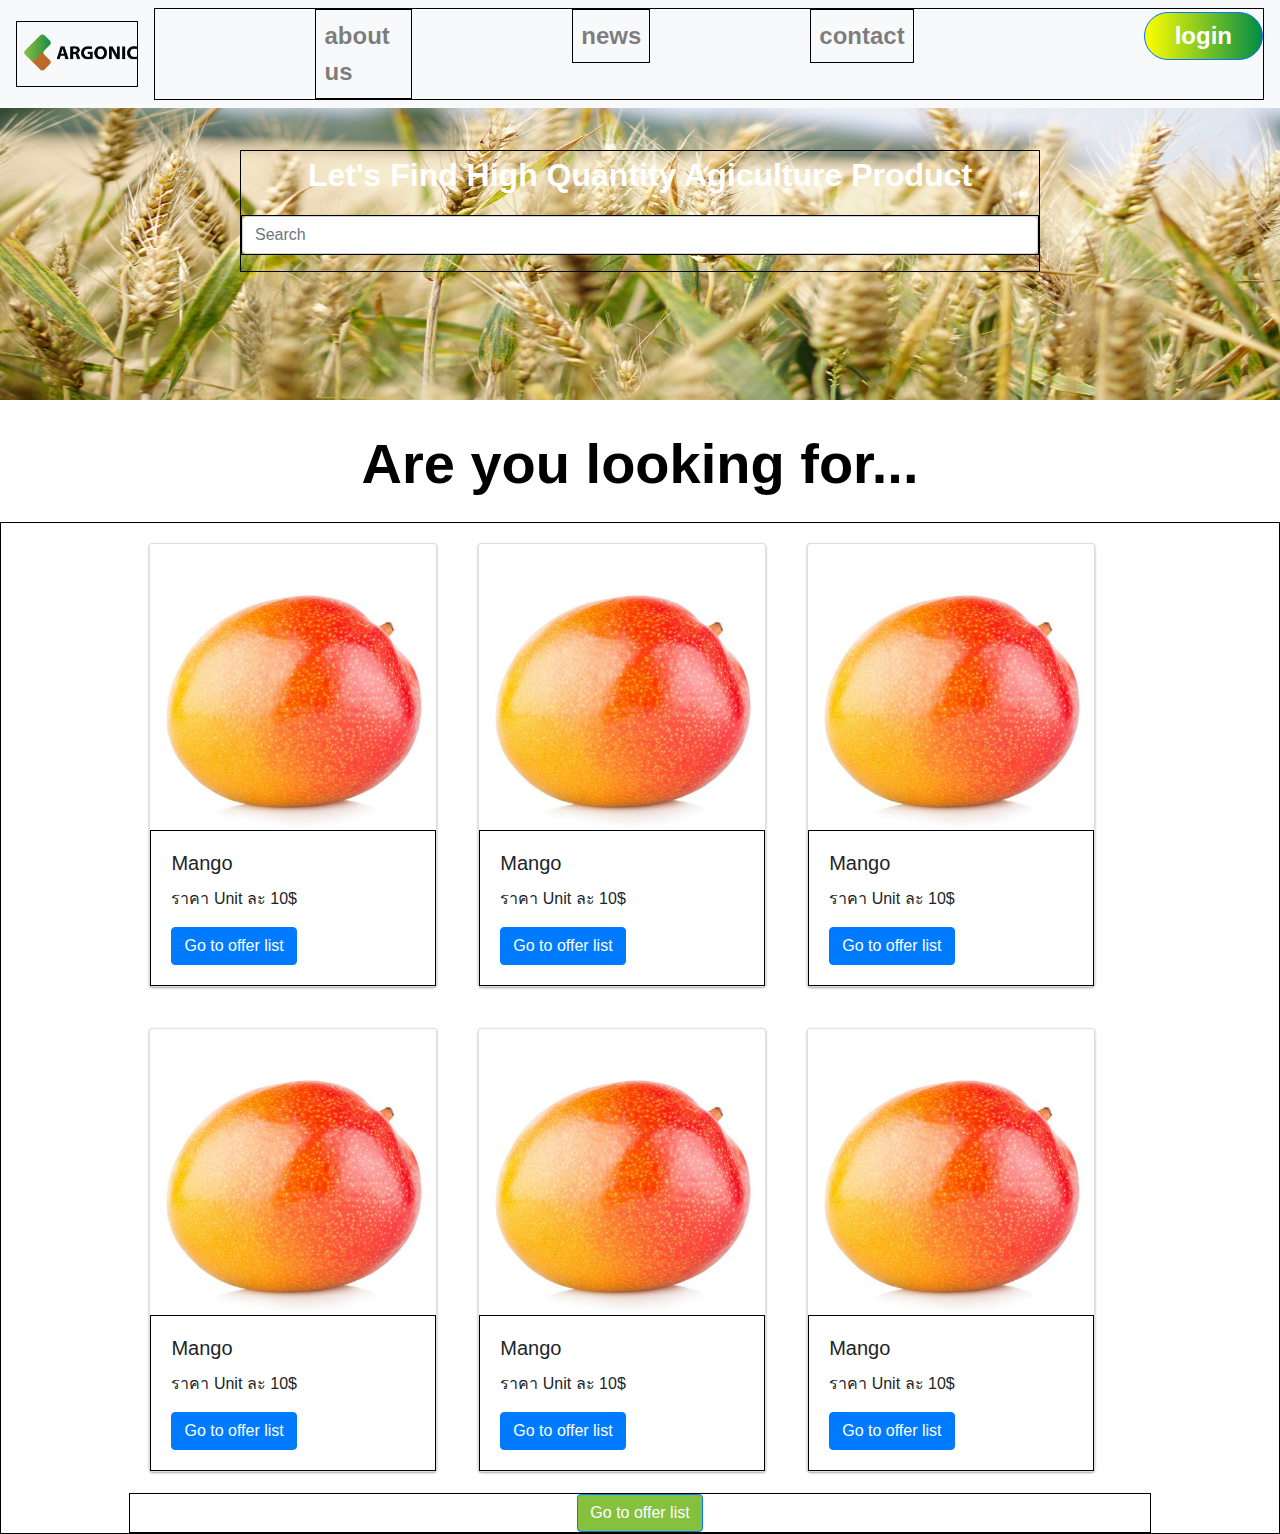
==== index.html @ e4ed4c34 "add home page" ====
<!DOCTYPE html>
<html lang="en">
<head>
    <meta charset="UTF-8">
    <meta name="viewport" content="width=device-width, initial-scale=1.0">
    <meta http-equiv="X-UA-Compatible" content="ie=edge">
    <link rel="stylesheet" href="css/main.css">
    <link rel="stylesheet" href="https://stackpath.bootstrapcdn.com/bootstrap/4.3.1/css/bootstrap.min.css" integrity="sha384-ggOyR0iXCbMQv3Xipma34MD+dH/1fQ784/j6cY/iJTQUOhcWr7x9JvoRxT2MZw1T" crossorigin="anonymous">
    
    
    <title>Thai ARGO</title>
</head>
<body style="background-image:url('image/test.jpg');background-size: 100% 400px;background-repeat: no-repeat">
    <nav class="navbar navbar-expand-lg navbar-light bg-light" id="NavPosition">
        <a class="navbar-brand" href="#" style="width:10%;"><img src="image/LogoArgo-01.png" alt="" style="width:120%;height:auto"></a>
        <div class="collapse navbar-collapse" id="navbarNav">
            <ul class="navbar-nav">
            <li class="nav-item">
                <a class="nav-link" href="#" >about us</a>
            </li>
            <li class="nav-item">
                <a class="nav-link" href="#" >news</a>
            </li>
            <li class="nav-item">
                <a class="nav-link" href="#" >contact</a>
            </li>
            <li class="nav-item">
                <!-- <a href="#" class="btn btn-primary" id="login-navbar">login</a>  -->
                <button id="login-navbar" type="button" class="btn btn-primary" data-toggle="modal" data-target="#exampleModalLong">login</button>
            </li>
            </ul>
        </div>
    </nav>

    <div class="modal fade" id="exampleModalLong" tabindex="-1" role="dialog" aria-labelledby="exampleModalLongTitle" aria-hidden="true">
        <div class="modal-dialog" role="document">
            <div class="modal-content">
            <div class="modal-header">
                <h5 class="modal-title" id="exampleModalLongTitle">Modal title</h5>
                <button type="button" class="close" data-dismiss="modal" aria-label="Close">
                <span aria-hidden="true">&times;</span>
                </button>
            </div>
            <div class="modal-body">
                ...
            </div>
            <div class="modal-footer">
                <button type="button" class="btn btn-secondary" data-dismiss="modal">Close</button>
                <button type="button" class="btn btn-primary">Save changes</button>
            </div>
            </div>
        </div>
    </div>

    <div id="SearchFilltext">
        <form>
            <p>Let's Find High Quantity Agiculture Product</p>
            <div class="form-group" >
                <input type="text" class="form-control" id="exampleInputPassword1" placeholder="Search">
            </div>
        </form>
    </div>

    <p id="SomeText">Are you looking for...</p>

    <div id="ShowGoods">
        <div class="card shadow-design" style="width: 18rem;">
            <img src="image/mango-test.jpg" class="card-img-top" alt="...">
            <div class="card-body">
                <h5 class="card-title">Mango</h5>
                <p class="card-text">ราคา Unit ละ 10$</p>
                <a href="#" class="btn btn-primary">Go to offer list</a>
            </div>
        </div>
        <div class="card shadow-design" style="width: 18rem;">
            <img src="image/mango-test.jpg" class="card-img-top" alt="...">
            <div class="card-body">
                <h5 class="card-title">Mango</h5>
                <p class="card-text">ราคา Unit ละ 10$</p>
                <a href="#" class="btn btn-primary">Go to offer list</a>
            </div>
        </div>
        <div class="card shadow-design" style="width: 18rem;">
            <img src="image/mango-test.jpg" class="card-img-top" alt="...">
            <div class="card-body">
                <h5 class="card-title">Mango</h5>
                <p class="card-text">ราคา Unit ละ 10$</p>
                <a href="#" class="btn btn-primary">Go to offer list</a>
            </div>
        </div>
        <div class="card shadow-design" style="width: 18rem;">
            <img src="image/mango-test.jpg" class="card-img-top" alt="...">
            <div class="card-body">
                <h5 class="card-title">Mango</h5>
                <p class="card-text">ราคา Unit ละ 10$</p>
                <a href="#" class="btn btn-primary">Go to offer list</a>
            </div>
        </div>
        <div class="card shadow-design" style="width: 18rem;">
            <img src="image/mango-test.jpg" class="card-img-top" alt="...">
            <div class="card-body">
                <h5 class="card-title">Mango</h5>
                <p class="card-text">ราคา Unit ละ 10$</p>
                <a href="#" class="btn btn-primary">Go to offer list</a>
            </div>
        </div>
        <div class="card shadow-design" style="width: 18rem;">
            <img src="image/mango-test.jpg" class="card-img-top" alt="...">
            <div class="card-body">
                <h5 class="card-title">Mango</h5>
                <p class="card-text">ราคา Unit ละ 10$</p>
                <a href="#" class="btn btn-primary">Go to offer list</a>
            </div>
        </div>   
        <div style="width: 100%;text-align: center;">
            <a href="#" class="btn btn-primary" id="ShowMore">Go to offer list</a>            
        </div> 
    </div>


    <script src="js/main.js"></script>
    <script src="https://code.jquery.com/jquery-3.3.1.slim.min.js" integrity="sha384-q8i/X+965DzO0rT7abK41JStQIAqVgRVzpbzo5smXKp4YfRvH+8abtTE1Pi6jizo" crossorigin="anonymous"></script>
    <script src="https://cdnjs.cloudflare.com/ajax/libs/popper.js/1.14.7/umd/popper.min.js" integrity="sha384-UO2eT0CpHqdSJQ6hJty5KVphtPhzWj9WO1clHTMGa3JDZwrnQq4sF86dIHNDz0W1" crossorigin="anonymous"></script>
    <script src="https://stackpath.bootstrapcdn.com/bootstrap/4.3.1/js/bootstrap.min.js" integrity="sha384-JjSmVgyd0p3pXB1rRibZUAYoIIy6OrQ6VrjIEaFf/nJGzIxFDsf4x0xIM+B07jRM" crossorigin="anonymous"></script>
</body>
</html>
---- css/main.css ----
div, img, a{
    border: 1px solid black;
}

body{
    margin: 0%;
    padding: 0%;
    background-image: url("image/test-background.jpg");
    background-size: 60%;
}
.shadow-design {
    box-shadow: 0 1px 3px rgba(0,0,0,0.12), 0 1px 2px rgba(0,0,0,0.24);
    transition: all 0.3s cubic-bezier(.25,.8,.25,1);
}
.shadow-design:hover {
    box-shadow: 0 14px 28px rgba(0,0,0,0.25), 0 10px 10px rgba(0,0,0,0.22);
}

/* navbar */
.nav-item{
    margin-left: 160px;
}
#NavPosition{
    position: fixed;
    top: 0%;
    z-index: 99;
}
.navbar-expand-lg{
    width: 100%;
    font-size: 1.5em;
    font-weight: bold;
}
.navbar-toggler{
    margin-right: 10% !important;
}
#login-navbar{
    margin-left:70px;
    margin-top: 3px;
    background-image: linear-gradient(90deg,yellow ,#008c45);
    text-align: center;
    font-weight: bold;
    border-radius: 25px;
    padding: 5px 30px;
    font-size: 1em;
}
/* navbar */

/* Fill Search */
#SearchFilltext{
    width:800px; 
    margin:150px auto;
    color: white;
    font-weight: bold;
    font-size: 2em;
    text-align: center;
}
/* Fill Search */

/*SomeText*/
#SomeText{
    color: black;
    font-weight: bold;
    font-size: 3.5em;
    text-align: center;

}
/*SomeText*/

/* Show Goods */
#ShowGoods{
    padding: 0 10%;
    display: flex;
    flex-wrap: wrap;
}
.card{
    margin: 2%;
}
/* Show Goods */

/* ShowMore */
#ShowMore{
    /* align-items: center; */
    text-align: center;
    background-color: #86c03f;
}
/* ShowMore */
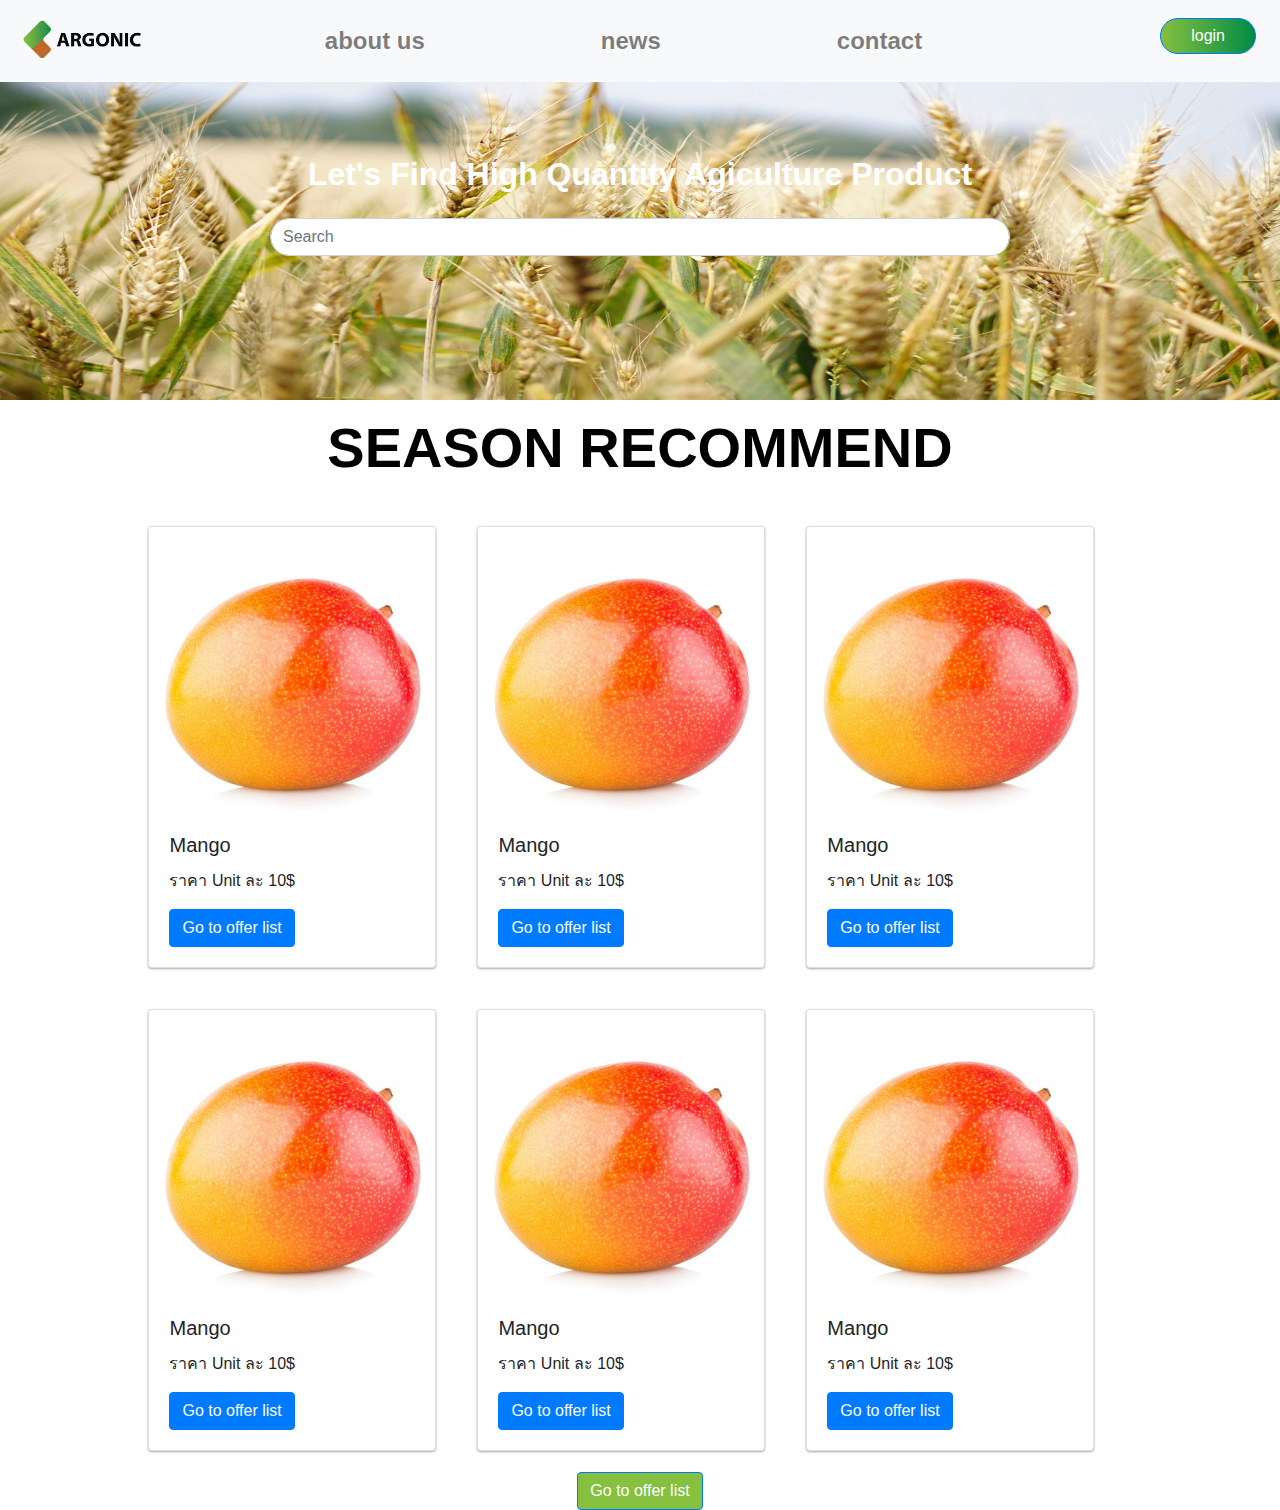
==== commit 42da9728: "add login popup" ====
--- a/index.html
+++ b/index.html
@@ -25,30 +25,36 @@
                 <a class="nav-link" href="#" >contact</a>
             </li>
             <li class="nav-item">
-                <!-- <a href="#" class="btn btn-primary" id="login-navbar">login</a>  -->
-                <button id="login-navbar" type="button" class="btn btn-primary" data-toggle="modal" data-target="#exampleModalLong">login</button>
+                <button id="login-navbar" type="button" class="btn btn-primary button-green" data-toggle="modal" data-target="#exampleModalLong">login</button>
             </li>
             </ul>
         </div>
     </nav>
 
     <div class="modal fade" id="exampleModalLong" tabindex="-1" role="dialog" aria-labelledby="exampleModalLongTitle" aria-hidden="true">
-        <div class="modal-dialog" role="document">
+        <div class="modal-dialog" role="document" >
             <div class="modal-content">
-            <div class="modal-header">
-                <h5 class="modal-title" id="exampleModalLongTitle">Modal title</h5>
-                <button type="button" class="close" data-dismiss="modal" aria-label="Close">
-                <span aria-hidden="true">&times;</span>
-                </button>
+                <div class="modal-body">
+                    <div style="width: 100%;text-align: center;">
+                        <img src="image/LogoArgo-01.png" alt="">
+                    </div>
+                    <form>
+                        <div class="form-group">
+                            <label for="exampleInputEmail1">Username</label>
+                            <input type="text" class="form-control" id="exampleInputEmail1" aria-describedby="emailHelp" placeholder="Enter Username">
+                        </div>
+                        <div class="form-group">
+                            <label for="exampleInputPassword1">Password</label>
+                            <input type="password" class="form-control" id="exampleInputPassword1" placeholder="Enter Password">
+                        </div>
+                        <div style="width: 100%;text-align: center;margin-top:50px">
+                            <button type="submit" class="btn btn-primary button-green" id="popup-register">Submit</button>
+                            <button type="submit" class="btn btn-primary button-green" id="popup-login">Submit</button>
+                        </div>
+                    </form>
+                </div>
             </div>
-            <div class="modal-body">
-                ...
-            </div>
-            <div class="modal-footer">
-                <button type="button" class="btn btn-secondary" data-dismiss="modal">Close</button>
-                <button type="button" class="btn btn-primary">Save changes</button>
-            </div>
-            </div>
+            <!-- <img src="image/objpopup-01.png" alt="" style="width:50%;height:auto;bottom:0px;right:1px;"> -->
         </div>
     </div>
 
@@ -61,7 +67,7 @@
         </form>
     </div>
 
-    <p id="SomeText">Are you looking for...</p>
+    <p id="SomeText">SEASON RECOMMEND</p>
 
     <div id="ShowGoods">
         <div class="card shadow-design" style="width: 18rem;">
--- a/css/main.css
+++ b/css/main.css
@@ -1,6 +1,6 @@
-div, img, a{
+/* div, img, a{
     border: 1px solid black;
-}
+} */
 
 body{
     margin: 0%;
@@ -14,6 +14,12 @@
 }
 .shadow-design:hover {
     box-shadow: 0 14px 28px rgba(0,0,0,0.25), 0 10px 10px rgba(0,0,0,0.22);
+}
+.button-green{
+    background-image: linear-gradient(90deg,#86c03f ,#008c45);
+    text-align: center;
+    font-weight: bold;
+    font-size: 1em;
 }
 
 /* navbar */
@@ -36,14 +42,34 @@
 #login-navbar{
     margin-left:70px;
     margin-top: 3px;
-    background-image: linear-gradient(90deg,yellow ,#008c45);
-    text-align: center;
-    font-weight: bold;
     border-radius: 25px;
     padding: 5px 30px;
-    font-size: 1em;
 }
 /* navbar */
+
+/* login */
+form{
+    padding: 0 30px;
+}
+.form-group{
+    margin-top: 20px;
+}
+.form-group>input{
+    border-radius: 25px;
+}
+.modal-body>div>img{
+    width: 50%;
+    height: auto;
+}
+#popup-login{
+    border-radius: 25px;
+    padding: 5px 30px;
+}
+#popup-register{
+    border-radius: 25px;
+    padding: 5px 30px;
+}
+/* login */
 
 /* Fill Search */
 #SearchFilltext{
@@ -79,7 +105,6 @@
 
 /* ShowMore */
 #ShowMore{
-    /* align-items: center; */
     text-align: center;
     background-color: #86c03f;
 }
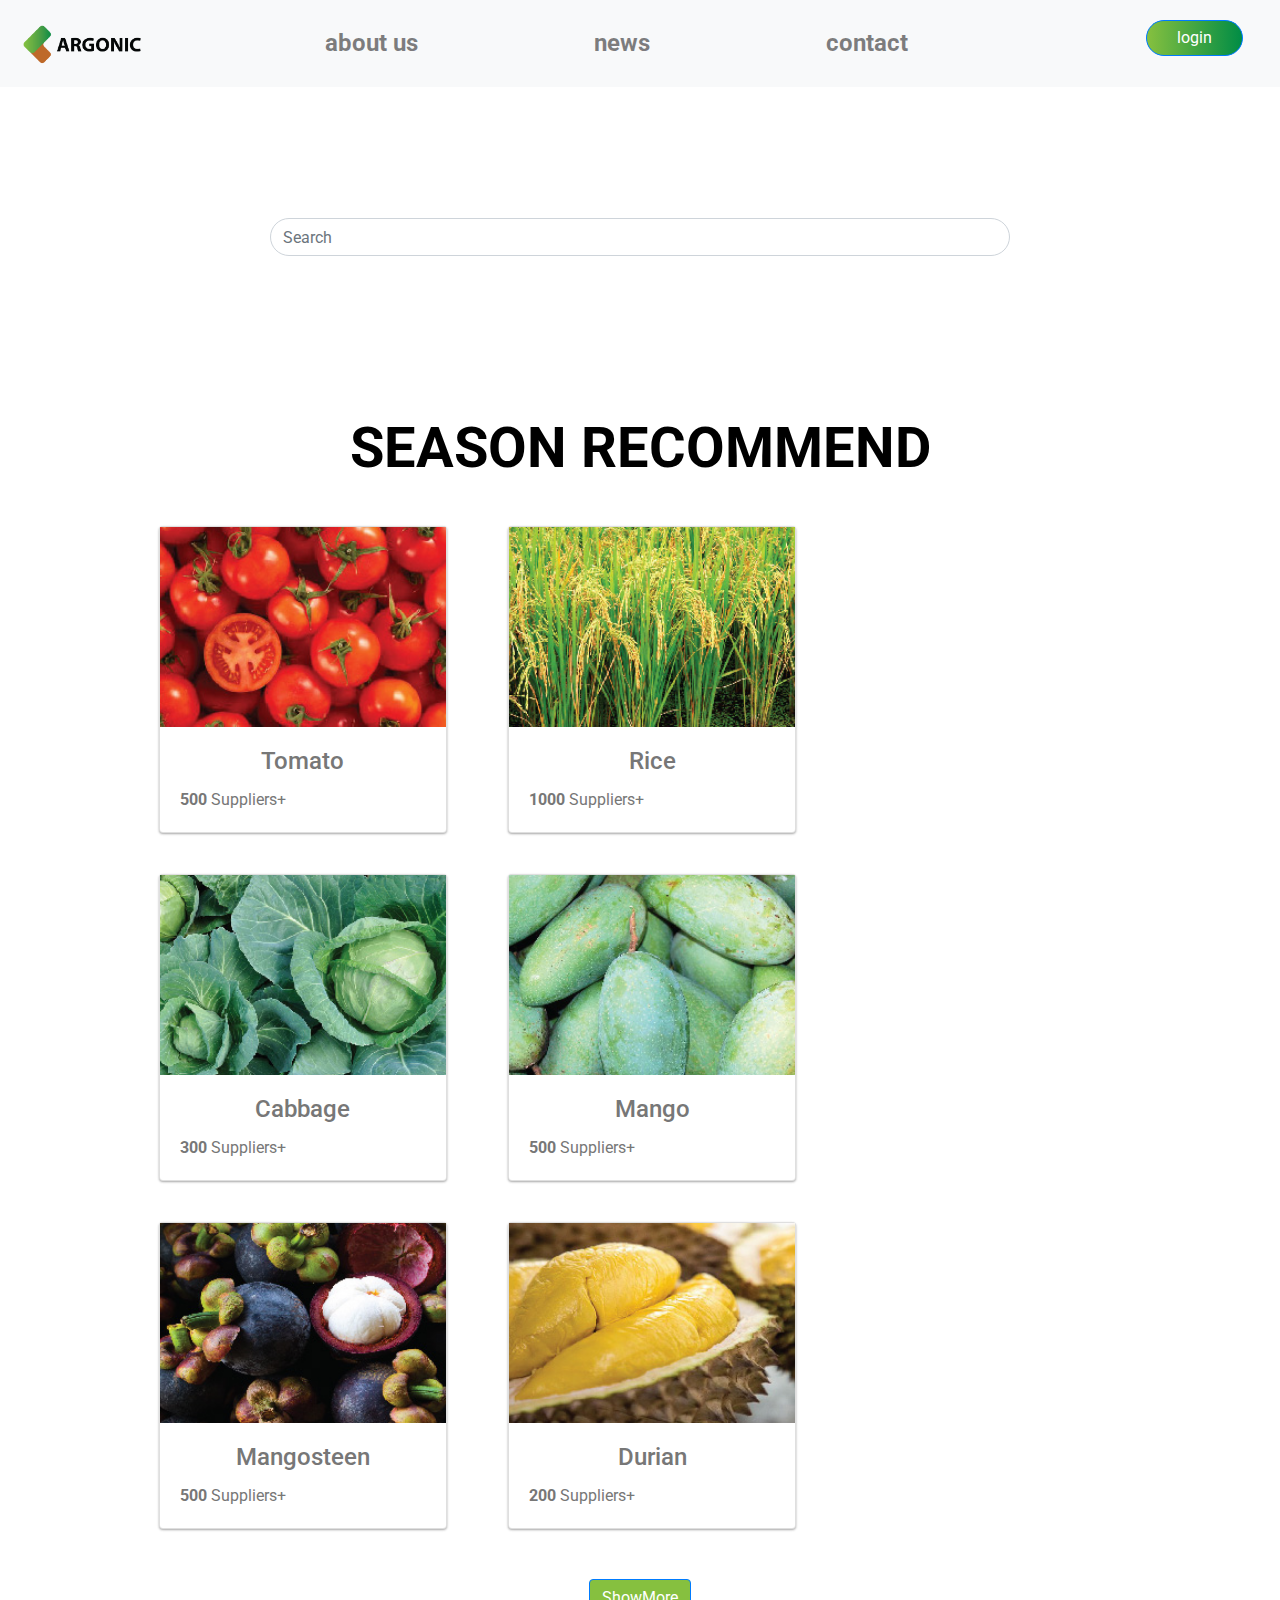
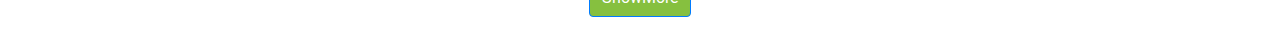
==== commit 98fe6046: "ZZZ" ====
--- a/index.html
+++ b/index.html
@@ -8,21 +8,21 @@
     <link rel="stylesheet" href="https://stackpath.bootstrapcdn.com/bootstrap/4.3.1/css/bootstrap.min.css" integrity="sha384-ggOyR0iXCbMQv3Xipma34MD+dH/1fQ784/j6cY/iJTQUOhcWr7x9JvoRxT2MZw1T" crossorigin="anonymous">
     
     
-    <title>Thai ARGO</title>
+    <title>ARGONIC</title>
 </head>
-<body style="background-image:url('image/test.jpg');background-size: 100% 400px;background-repeat: no-repeat">
+<body class="roboto" style="background-image:url('image/background-bright-cropland-974316.jpg');background-size: 100% 400px;background-repeat: no-repeat;">
     <nav class="navbar navbar-expand-lg navbar-light bg-light" id="NavPosition">
-        <a class="navbar-brand" href="#" style="width:10%;"><img src="image/LogoArgo-01.png" alt="" style="width:120%;height:auto"></a>
+        <a class="navbar-brand" href="#" style="width:10%;"><img src="image/LogoArgo-01.png" alt="" style="width:120%;height:auto;margin-top: 5px;"></a>
         <div class="collapse navbar-collapse" id="navbarNav">
             <ul class="navbar-nav">
             <li class="nav-item">
-                <a class="nav-link" href="#" >about us</a>
+                <a class="nav-link" href="https://www.facebook.com/Kustartup/" target="_blank">about us</a>
             </li>
             <li class="nav-item">
-                <a class="nav-link" href="#" >news</a>
+                <a class="nav-link" href="https://www.thairath.co.th/tags/%E0%B8%9F%E0%B8%B2%E0%B8%A3%E0%B9%8C%E0%B8%A1%E0%B9%80%E0%B8%81%E0%B8%A9%E0%B8%95%E0%B8%A3%E0%B8%AD%E0%B8%B4%E0%B8%99%E0%B8%97%E0%B8%A3%E0%B8%B5%E0%B8%A2%E0%B9%8C" target="_blank">news</a>
             </li>
             <li class="nav-item">
-                <a class="nav-link" href="#" >contact</a>
+                <a class="nav-link" href="https://www.facebook.com/tanakrid.chanburi" target="_blank">contact</a>
             </li>
             <li class="nav-item">
                 <button id="login-navbar" type="button" class="btn btn-primary button-green" data-toggle="modal" data-target="#exampleModalLong">login</button>
@@ -38,7 +38,7 @@
                     <div style="width: 100%;text-align: center;">
                         <img src="image/LogoArgo-01.png" alt="">
                     </div>
-                    <form>
+                    <form action="ProfileUser.html">
                         <div class="form-group">
                             <label for="exampleInputEmail1">Username</label>
                             <input type="text" class="form-control" id="exampleInputEmail1" aria-describedby="emailHelp" placeholder="Enter Username">
@@ -48,13 +48,56 @@
                             <input type="password" class="form-control" id="exampleInputPassword1" placeholder="Enter Password">
                         </div>
                         <div style="width: 100%;text-align: center;margin-top:50px">
-                            <button type="submit" class="btn btn-primary button-green" id="popup-register">Submit</button>
+                            <button type="button" class="btn btn-primary button-green" data-toggle="modal" data-target="#exampleModalScrollable" id="popup-register" data-dismiss="modal">Register</button>
                             <button type="submit" class="btn btn-primary button-green" id="popup-login">Submit</button>
                         </div>
                     </form>
                 </div>
             </div>
             <!-- <img src="image/objpopup-01.png" alt="" style="width:50%;height:auto;bottom:0px;right:1px;"> -->
+        </div>
+    </div>
+
+    <div class="modal fade" id="exampleModalScrollable" tabindex="-1" role="dialog" aria-labelledby="exampleModalScrollableTitle" aria-hidden="true">
+        <div class="modal-dialog modal-dialog-scrollable" role="document">
+            <div class="modal-content">
+            <div class="modal-body">
+                <div style="width: 100%;text-align: center;">
+                    <img src="image/LogoArgo-01.png" alt="">
+                </div>
+                <form>
+                    <div class="form-group">
+                        <label for="exampleInputEmail1">Country</label>
+                        <input type="text" class="form-control" id="exampleInputEmail1" aria-describedby="emailHelp" placeholder="Enter Country">
+                    </div>
+                    <label for="exampleInputEmail1">Country</label>
+                    <div class="form-row">
+                            <div class="col">
+                              <input type="text" class="form-control" placeholder="First name">
+                            </div>
+                            <div class="col">
+                              <input type="text" class="form-control" placeholder="Last name">
+                            </div>
+                          </div>
+                    <div class="form-group">
+                        <label for="exampleInputEmail1">Phone Number</label>
+                        <input type="text" class="form-control" id="exampleInputEmail1" aria-describedby="emailHelp" placeholder="Enter Phone Number">
+                    </div>
+                    <div class="form-group">
+                        <label for="exampleInputEmail1">Email</label>
+                        <input type="email" class="form-control" id="exampleInputEmail1" aria-describedby="emailHelp" placeholder="Enter Email">
+                    </div>
+                    <div class="form-group">
+                        <label for="exampleInputEmail1">Password</label>
+                        <input type="password" class="form-control" id="exampleInputEmail1" aria-describedby="emailHelp" placeholder="Enter Password">
+                    </div>
+                                
+                    <div style="width: 100%;text-align: center;margin-top:50px">
+                        <button type="submit" class="btn btn-primary button-green" id="popup-login">Register</button>
+                    </div>
+                </form>
+            </div>
+            </div>
         </div>
     </div>
 
@@ -71,55 +114,61 @@
 
     <div id="ShowGoods">
         <div class="card shadow-design" style="width: 18rem;">
-            <img src="image/mango-test.jpg" class="card-img-top" alt="...">
-            <div class="card-body">
-                <h5 class="card-title">Mango</h5>
-                <p class="card-text">ราคา Unit ละ 10$</p>
-                <a href="#" class="btn btn-primary">Go to offer list</a>
-            </div>
+            <a href="OfferList.html" style="text-decoration:none;color:#777;">
+                <div class="type-goods" style="background-image: url('image/Untitled-1-02.jpg');"></div>
+                <div class="card-body">
+                    <h5 class="card-title">Tomato</h5>
+                    <p class="card-text"><b>500</b> Suppliers+</p>
+                </div>
+            </a>
         </div>
         <div class="card shadow-design" style="width: 18rem;">
-            <img src="image/mango-test.jpg" class="card-img-top" alt="...">
-            <div class="card-body">
-                <h5 class="card-title">Mango</h5>
-                <p class="card-text">ราคา Unit ละ 10$</p>
-                <a href="#" class="btn btn-primary">Go to offer list</a>
-            </div>
+            <a href="OfferList.html" style="text-decoration:none;color:#777;">
+                <div class="type-goods" style="background-image: url('image/Untitled-1-03.jpg');"></div>
+                <div class="card-body">
+                    <h5 class="card-title">Rice</h5>
+                    <p class="card-text"><b>1000</b> Suppliers+</p>
+                </div>
+            </a>
         </div>
         <div class="card shadow-design" style="width: 18rem;">
-            <img src="image/mango-test.jpg" class="card-img-top" alt="...">
-            <div class="card-body">
-                <h5 class="card-title">Mango</h5>
-                <p class="card-text">ราคา Unit ละ 10$</p>
-                <a href="#" class="btn btn-primary">Go to offer list</a>
-            </div>
+            <a href="OfferList.html" style="text-decoration:none;color:#777;">
+            <div class="type-goods" style="background-image: url('image/Untitled-1-04.jpg');"></div>
+                <div class="card-body">
+                    <h5 class="card-title">Cabbage</h5>
+                    <p class="card-text"><b>300</b> Suppliers+</p>
+                </div>
+            </a>
         </div>
         <div class="card shadow-design" style="width: 18rem;">
-            <img src="image/mango-test.jpg" class="card-img-top" alt="...">
-            <div class="card-body">
-                <h5 class="card-title">Mango</h5>
-                <p class="card-text">ราคา Unit ละ 10$</p>
-                <a href="#" class="btn btn-primary">Go to offer list</a>
-            </div>
+            <a href="OfferList.html" style="text-decoration:none;color:#777;">
+                <div class="type-goods" style="background-image: url('image/Untitled-1-06.jpg');"></div>
+                <div class="card-body">
+                    <h5 class="card-title">Mango</h5>
+                    <p class="card-text"><b>500</b> Suppliers+</p>
+                </div>
+            </a>
         </div>
         <div class="card shadow-design" style="width: 18rem;">
-            <img src="image/mango-test.jpg" class="card-img-top" alt="...">
-            <div class="card-body">
-                <h5 class="card-title">Mango</h5>
-                <p class="card-text">ราคา Unit ละ 10$</p>
-                <a href="#" class="btn btn-primary">Go to offer list</a>
-            </div>
+            <a href="OfferList.html" style="text-decoration:none;color:#777;">
+                <div class="type-goods" style="background-image: url('image/Untitled-1-08.jpg');"></div>
+                <div class="card-body">
+                    <h5 class="card-title">Mangosteen</h5>
+                    <p class="card-text"><b>500</b> Suppliers+</p>
+                </div>
+            </a>
         </div>
         <div class="card shadow-design" style="width: 18rem;">
-            <img src="image/mango-test.jpg" class="card-img-top" alt="...">
-            <div class="card-body">
-                <h5 class="card-title">Mango</h5>
-                <p class="card-text">ราคา Unit ละ 10$</p>
-                <a href="#" class="btn btn-primary">Go to offer list</a>
-            </div>
+            <a href="OfferList.html" style="text-decoration:none;color:#777;">
+                <div class="type-goods" style="background-image: url('image/Untitled-1-05.jpg');"></div>
+                <div class="card-body">
+                    <h5 class="card-title">Durian</h5>
+                    <p class="card-text"><b>200</b> Suppliers+</p>
+                </div>
+            </a>
         </div>   
         <div style="width: 100%;text-align: center;">
-            <a href="#" class="btn btn-primary" id="ShowMore">Go to offer list</a>            
+            <a href="#" class="btn btn-primary" id="ShowMore">ShowMore</a>            
         </div> 
     </div>
 
--- a/css/main.css
+++ b/css/main.css
@@ -1,7 +1,13 @@
+@import url('https://fonts.googleapis.com/css?family=Roboto');
+
+
 /* div, img, a{
     border: 1px solid black;
 } */
 
+.Roboto{
+    font-family: 'roboto';
+}
 body{
     margin: 0%;
     padding: 0%;
@@ -27,6 +33,7 @@
     margin-left: 160px;
 }
 #NavPosition{
+    width: 100%;
     position: fixed;
     top: 0%;
     z-index: 99;
@@ -54,7 +61,7 @@
 .form-group{
     margin-top: 20px;
 }
-.form-group>input{
+.form-group>input, .col>input{
     border-radius: 25px;
 }
 .modal-body>div>img{
@@ -99,7 +106,17 @@
     flex-wrap: wrap;
 }
 .card{
-    margin: 2%;
+    margin: 2% 3%;
+}
+.type-goods{
+    height: 200px;
+    background-size: 130%;
+    background-position: center;
+}
+.card-title{
+    text-align: center;
+    color: #777777;
+    font-size: 1.5em;
 }
 /* Show Goods */
 
@@ -107,6 +124,7 @@
 #ShowMore{
     text-align: center;
     background-color: #86c03f;
+    margin: 30px;
 }
 /* ShowMore */
 
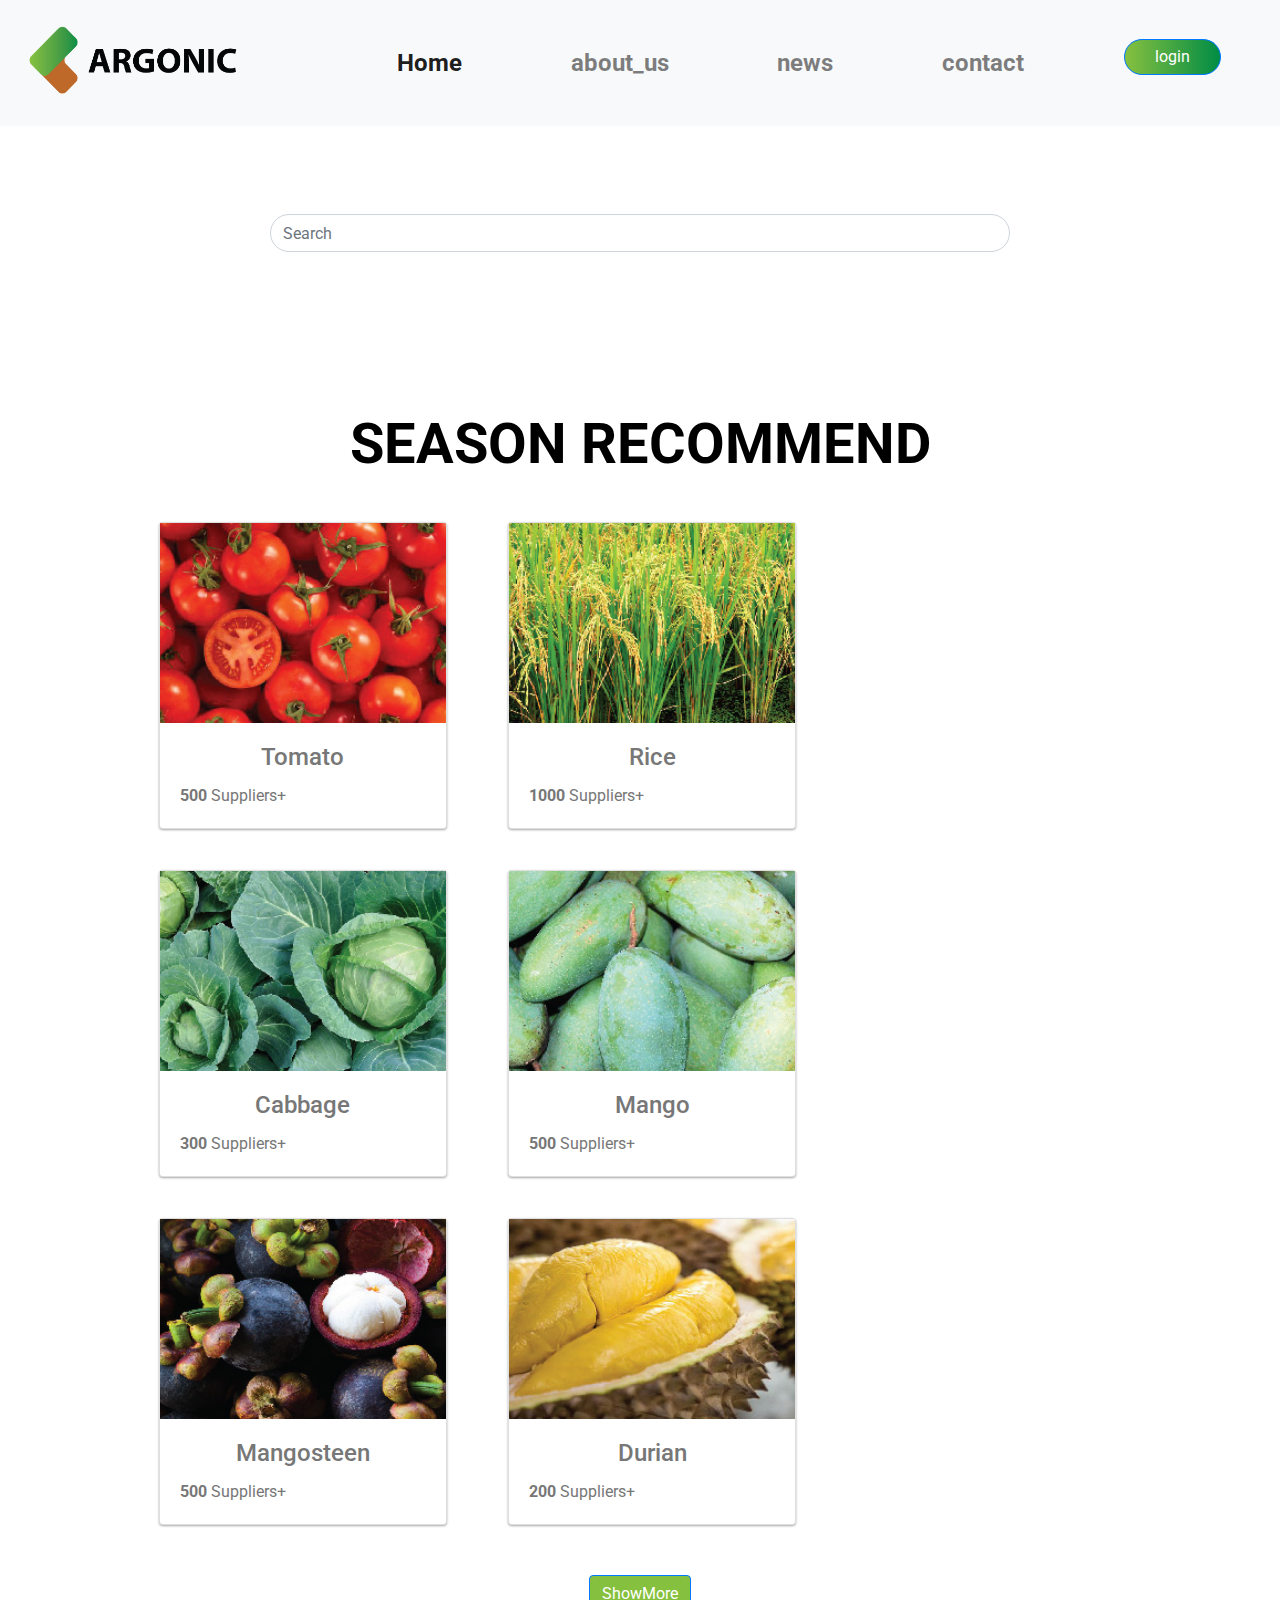
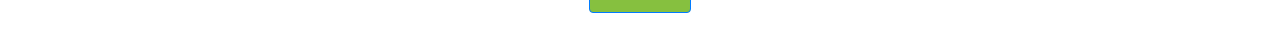
==== commit 1e017667: "fix navbar" ====
--- a/index.html
+++ b/index.html
@@ -5,6 +5,7 @@
     <meta name="viewport" content="width=device-width, initial-scale=1.0">
     <meta http-equiv="X-UA-Compatible" content="ie=edge">
     <link rel="stylesheet" href="css/main.css">
+    <link rel="stylesheet" href="css/responsive-iphone.css">
     <link rel="stylesheet" href="https://stackpath.bootstrapcdn.com/bootstrap/4.3.1/css/bootstrap.min.css" integrity="sha384-ggOyR0iXCbMQv3Xipma34MD+dH/1fQ784/j6cY/iJTQUOhcWr7x9JvoRxT2MZw1T" crossorigin="anonymous">
     
     
@@ -12,11 +13,23 @@
 </head>
 <body class="roboto" style="background-image:url('image/background-bright-cropland-974316.jpg');background-size: 100% 400px;background-repeat: no-repeat;">
     <nav class="navbar navbar-expand-lg navbar-light bg-light" id="NavPosition">
-        <a class="navbar-brand" href="#" style="width:10%;"><img src="image/LogoArgo-01.png" alt="" style="width:120%;height:auto;margin-top: 5px;"></a>
+        <a class="navbar-brand" href="index.html">
+            <img src="image/LogoArgo-01.png" alt="" width="265" height="100" class="d-inline-block align-top">
+        </a>
+
+        <button class="navbar-toggler" type="button" data-toggle="collapse" data-target="#navbarNav" aria-controls="navbarNav" aria-expanded="false" aria-label="Toggle navigation">
+            <span class="navbar-toggler-icon"></span>
+        </button>
+
         <div class="collapse navbar-collapse" id="navbarNav">
             <ul class="navbar-nav">
+
+            <li class="nav-item active">
+                <a class="nav-link" href="#">Home <span class="sr-only">(current)</span></a>
+            </li>
+
             <li class="nav-item">
-                <a class="nav-link" href="https://www.facebook.com/Kustartup/" target="_blank">about us</a>
+                <a class="nav-link" href="https://www.facebook.com/Kustartup/" target="_blank">about_us</a>
             </li>
             <li class="nav-item">
                 <a class="nav-link" href="https://www.thairath.co.th/tags/%E0%B8%9F%E0%B8%B2%E0%B8%A3%E0%B9%8C%E0%B8%A1%E0%B9%80%E0%B8%81%E0%B8%A9%E0%B8%95%E0%B8%A3%E0%B8%AD%E0%B8%B4%E0%B8%99%E0%B8%97%E0%B8%A3%E0%B8%B5%E0%B8%A2%E0%B9%8C" target="_blank">news</a>
--- a/css/main.css
+++ b/css/main.css
@@ -1,9 +1,4 @@
 @import url('https://fonts.googleapis.com/css?family=Roboto');
-
-
-/* div, img, a{
-    border: 1px solid black;
-} */
 
 .Roboto{
     font-family: 'roboto';
@@ -30,7 +25,7 @@
 
 /* navbar */
 .nav-item{
-    margin-left: 160px;
+    margin-left: 20%;
 }
 #NavPosition{
     width: 100%;
@@ -47,8 +42,6 @@
     margin-right: 10% !important;
 }
 #login-navbar{
-    margin-left:70px;
-    margin-top: 3px;
     border-radius: 25px;
     padding: 5px 30px;
 }
@@ -58,9 +51,9 @@
 form{
     padding: 0 30px;
 }
-.form-group{
+/* .form-group{
     margin-top: 20px;
-}
+} */
 .form-group>input, .col>input{
     border-radius: 25px;
 }
--- a/css/responsive-iphone.css
+++ b/css/responsive-iphone.css
@@ -0,0 +1,22 @@
+/* RESPOSIVE */
+@media(max-width: 414px){
+    /* #NavPosition{
+        display: none;
+    } */
+}
+@media(max-width: 320px){
+    
+}
+@media(max-width: 320px){
+   
+}
+@media(max-width: 360px) and (min-width: 321px){
+    
+}
+
+@media(max-width: 375px) and (min-width: 361px){
+    
+    }
+}
+
+/* RESPOSIVE */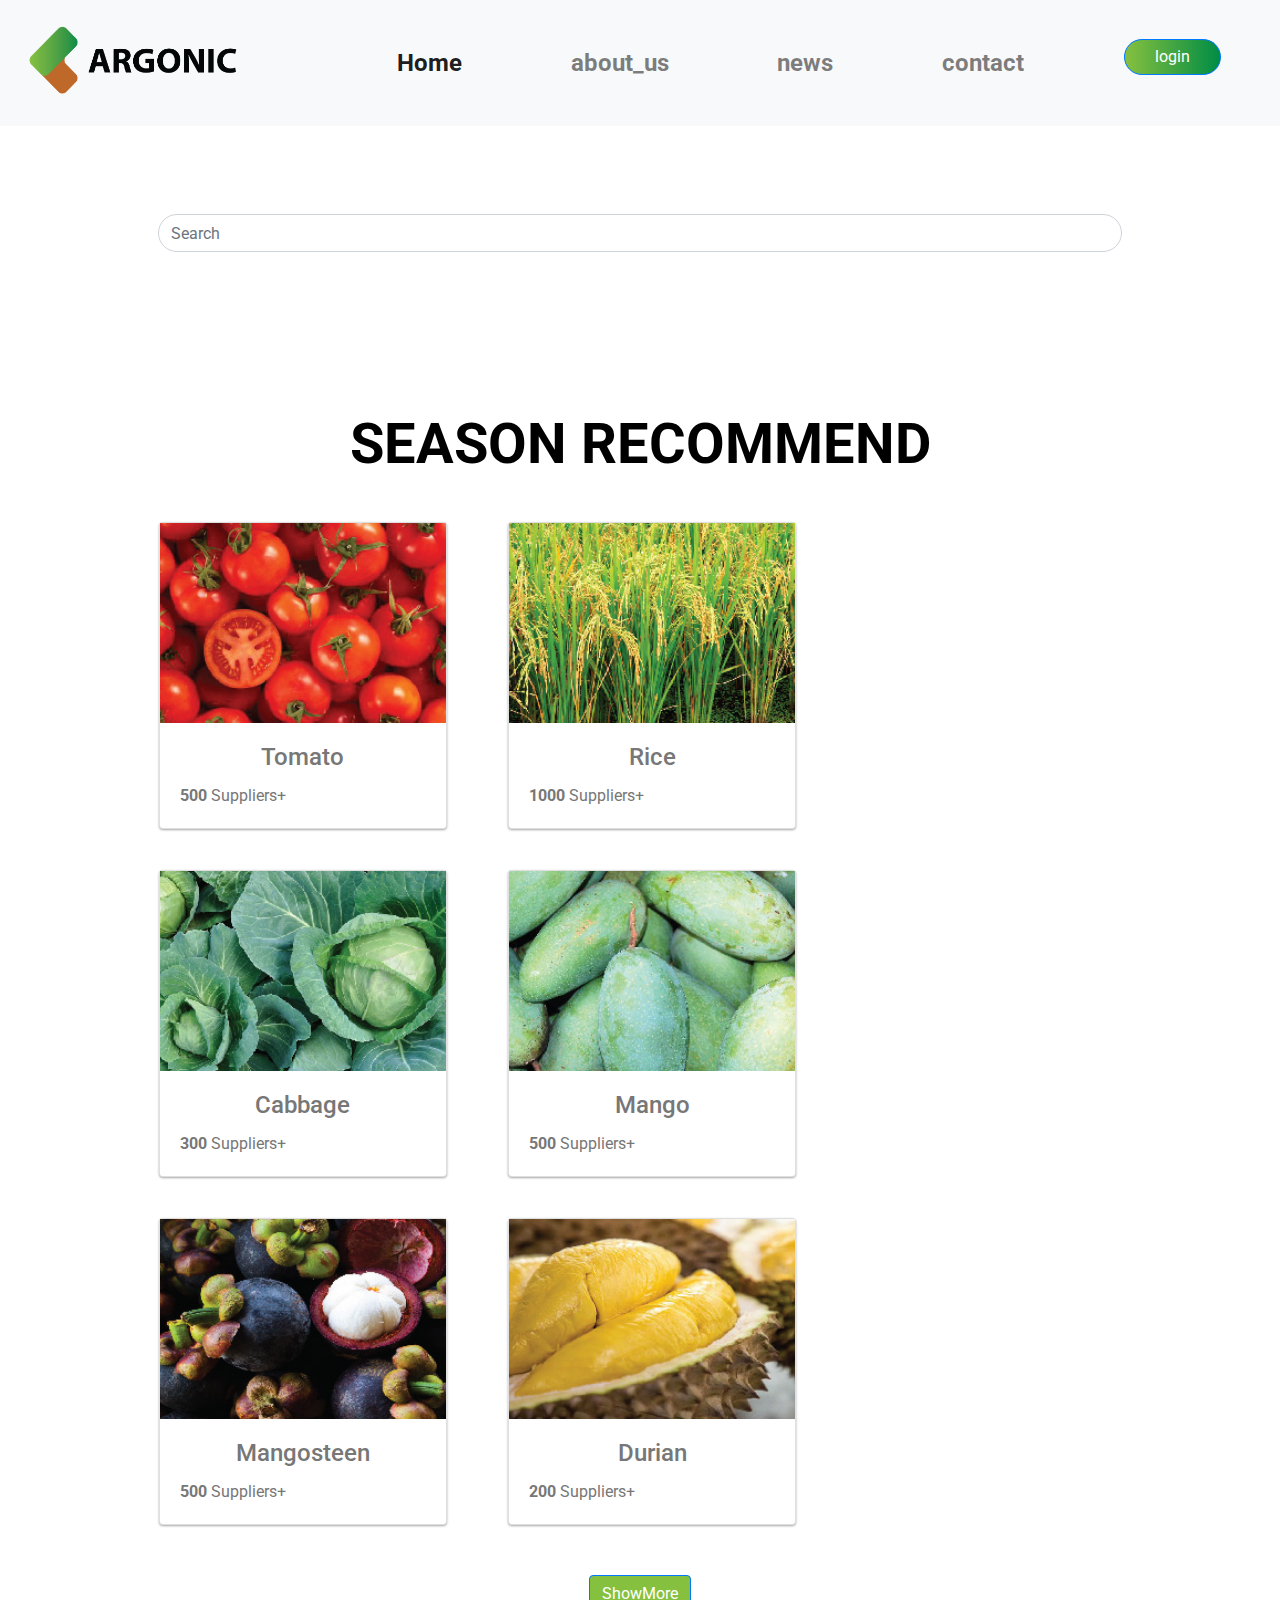
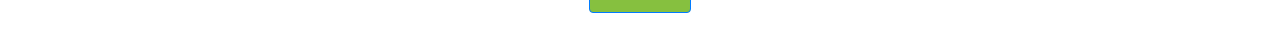
==== commit 2c326a4d: "fix responsive main page" ====
--- a/index.html
+++ b/index.html
@@ -25,7 +25,7 @@
             <ul class="navbar-nav">
 
             <li class="nav-item active">
-                <a class="nav-link" href="#">Home <span class="sr-only">(current)</span></a>
+                <a class="nav-link" href="index.html">Home <span class="sr-only">(current)</span></a>
             </li>
 
             <li class="nav-item">
--- a/css/main.css
+++ b/css/main.css
@@ -73,7 +73,7 @@
 
 /* Fill Search */
 #SearchFilltext{
-    width:800px; 
+    width:80%; 
     margin:150px auto;
     color: white;
     font-weight: bold;
